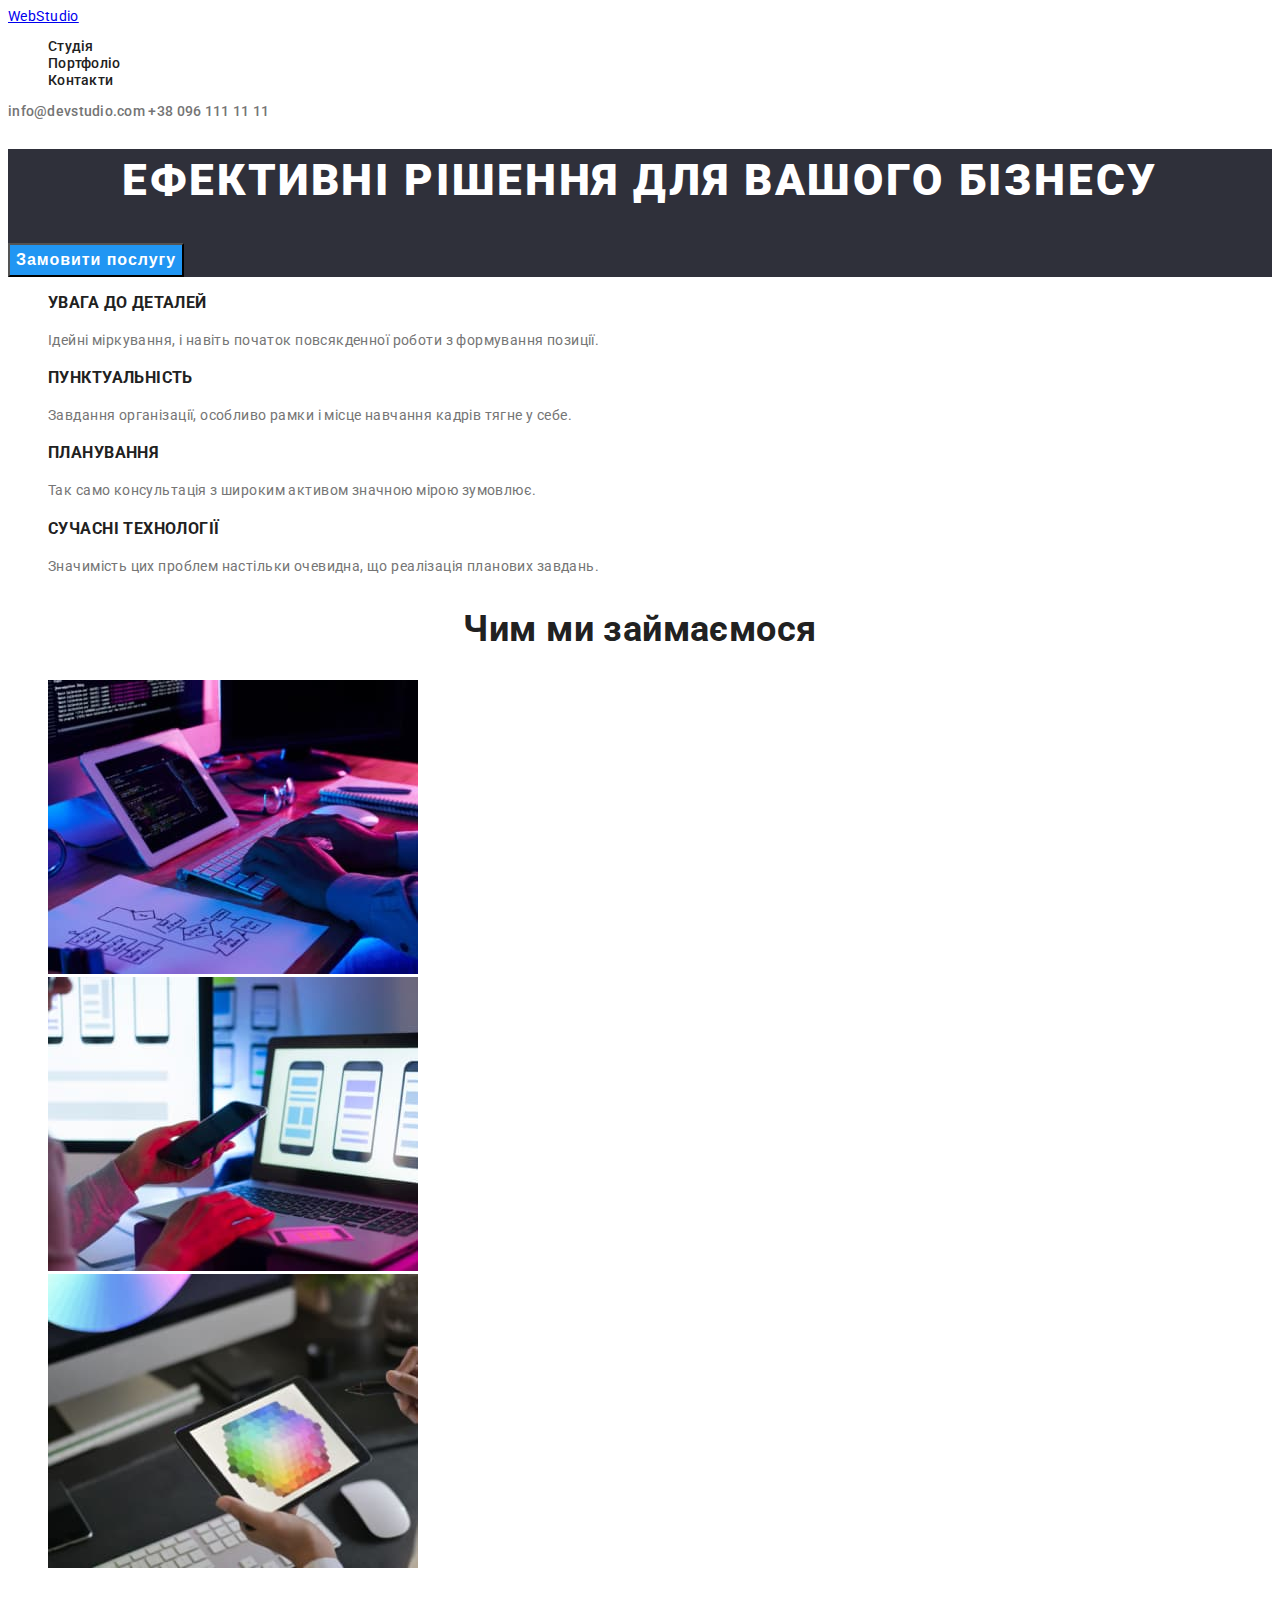
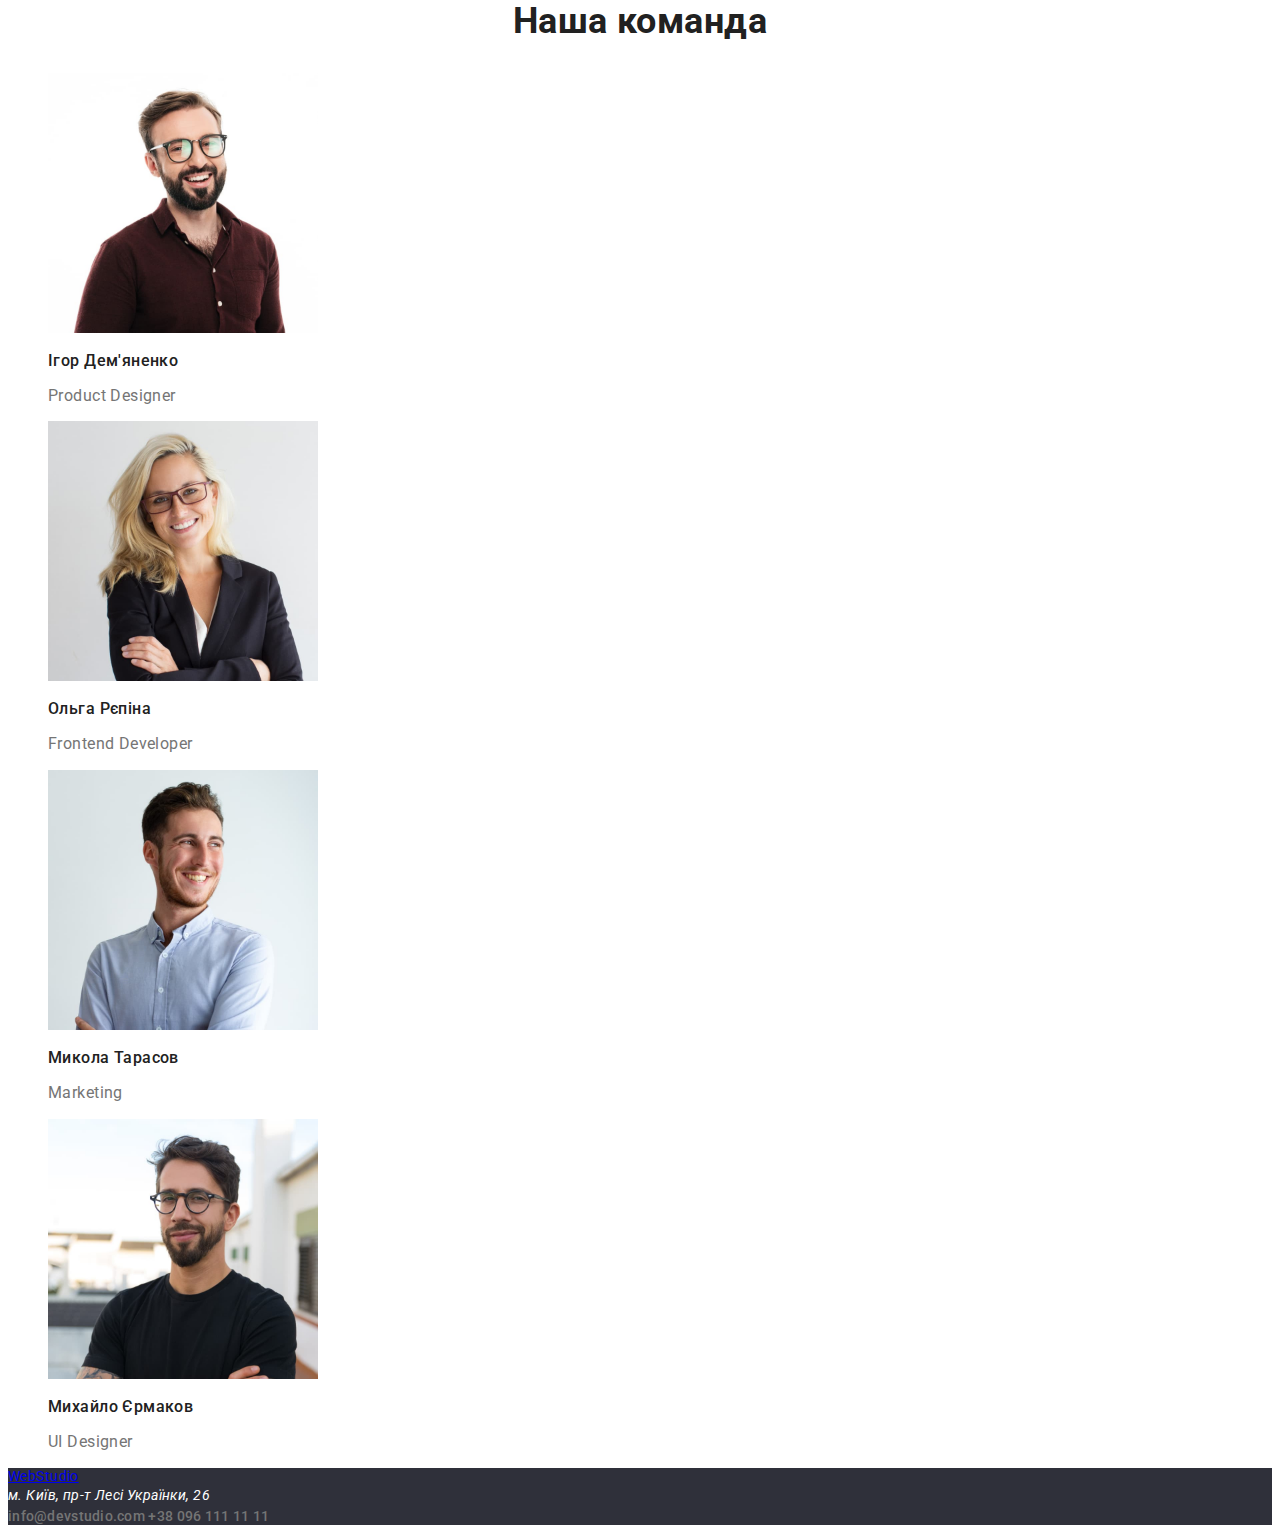
==== index.html @ 8fdbca29 "some fixes" ====
<!DOCTYPE html>
<html lang="en">
<head>
    <meta charset="UTF-8">
    <meta http-equiv="X-UA-Compatible" content="IE=edge">
    <meta name="viewport" content="width=device-width, initial-scale=1.0">
    <title>WebStudio</title>
    <link rel="preconnect" href="https://fonts.googleapis.com">
    <link rel="preconnect" href="https://fonts.gstatic.com" crossorigin>
    <link
        href="https://fonts.googleapis.com/css2?family=Montserrat:wght@400;700&family=Raleway:wght@700&family=Roboto:wght@400;500;700;900&display=swap"
        rel="stylesheet">
    <link rel="stylesheet" href="styles/styles.css">
</head>
<body>

<!-- Header -->

<header>

    <a href="/">WebStudio</a>

    <nav class="header-nav">
        <ul class="header-list list" >
            <li class="header-item" >
                <a class="header-link link" href="/">Студія</a>
            </li>
            <li class="header-item">
                <a class="header-link link" href="/portfolio.html">Портфоліо</a>
            </li>
            <li class="header-item">
                <a class="header-link link" href="">Контакти</a>
            </li>
        </ul>
    </nav>
    
    <a class="header-mail link" href="mailto:info@devstudio.com">info@devstudio.com</a>
    <a class="header-tel link" href="tel:+380961111111">+38 096 111 11 11</a>

</header>

<!-- Main -->

<main>
    
    <section class="hero">
        <h1 class="hero-h1">Ефективні рішення для вашого бізнесу</h1>
        <button class="hero-bt" type="button">Замовити послугу</button>
    </section>

    <section class="skills">
        <ul class="skills-list">
            <li class="skills-item">
                <h3 class="skills-h3">УВАГА ДО ДЕТАЛЕЙ</h3>
                <p class="skills-p">Ідейні міркування, і навіть початок повсякденної роботи з формування позиції.</p>
            </li>

            <li class="skills-item">
                <h3 class="skills-h3">ПУНКТУАЛЬНІСТЬ</h3>
                <p class="skills-p">Завдання організації, особливо рамки і місце навчання кадрів тягне у себе.</p>
            </li>

            <li class="skills-item">
                <h3 class="skills-h3">ПЛАНУВАННЯ</h3>
                <p class="skills-p">Так само консультація з широким активом значною мірою зумовлює.</p>
            </li>

            <li class="skills-item">
                <h3 class="skills-h3">СУЧАСНІ ТЕХНОЛОГІЇ</h3>
                <p class="skills-p">Значимість цих проблем настільки очевидна, що реалізація планових завдань.</p>
            </li>

        </ul>

    </section>

    <section class="about">
        <h2 class="about-h2">Чим ми займаємося</h2>
            <ul class="about-list">
                <li class="about-item list">
                    <img class="about-img" src="img/boxone.jpg" alt="фотоодин" width="370" height="294">
                </li>

                <li class="about-item list">
                    <img class="about-img" src="img/boxtwo.jpg" alt="фотодва" width="370" height="294">
                </li>
    
                <li class="about-item list">
                    <img class="about-img" src="img/boxthree.jpg" alt="фототри" width="370" height="294">
                </li>
            </ul>
  
</section>

<section class="team">

    <h2 class="team-h2">Наша команда</h2>

   <ul class="team-list">
        <li class="team-item list">
            <img src="img/ihor.jpg" alt="Ігор Дем'яненко" width="270" height="260">
            <h3 class="team-h3">Ігор Дем'яненко</h3>
            <p class="team-p">Product Designer</p>
        </li>

        <li class="team-item list">
            <img src="img/olha.jpg" alt="Ольга Рєпіна" width="270" height="260">
            <h3 class="team-h3">Ольга Рєпіна</h3>
            <p class="team-p">Frontend Developer</p>
        </li>

        <li class="team-item list">
            <img src="img/mykhola.jpg" alt="Микола Тарасов" width="270" height="260">
            <h3 class="team-h3">Микола Тарасов</h3>
            <p class="team-p">Marketing</p>
        </li>

        <li class="team-item list">
            <img src="img/mykhailo.jpg" alt="Михайло Єрмаков" width="270" height="260">
            <h3 class="team-h3">Михайло Єрмаков</h3>
            <p class="team-p">UI Designer</p>
        </li>
   </ul>

</section>

</main>

<!--Footer-->

<footer class="info-ft">
    <div>
        <a href="/">WebStudio</a>

        <address class="address-ft">м. Київ, пр-т Лесі Українки, 26</address>

        <a class="header-mail link" href="mailto:info@devstudio.com">info@devstudio.com</a>

        <a class="header-tel link" href="tel:+380961111111">+38 096 111 11 11</a>
    </div>
</footer>
    
</body>
</html>
---- styles/styles.css ----
/*------------------------------BODY------------------------------*/

body {font-family: "Roboto" , sans-serif;
font-size: 14px;
letter-spacing: 0.03em;
}

/*------------------------------GLOBAL------------------------------*/

.list {list-style: none;}

.link {text-decoration: none;}

/*------------------------------HEADER------------------------------*/

.header-link {  
    font-weight: 500;
    line-height: 1.14;
    letter-spacing: 0.02em;
    color: #212121;
}

.header-link:hover , .header-link:focus {color: #2196F3;}


                                   /* TYT ZROBUTU RAZOM */
.header-mail {
    font-weight: 500;
    line-height: 1.14;
    letter-spacing: 0.02em;
    color: #757575;
}

.header-mail:hover , .header-tel:hover {color: #2196F3; }



.header-tel {
    font-weight: 500;
    line-height: 1.14;
    letter-spacing: 0.02em;
    color: #757575;
}

.header-mail:focus, .header-tel:focus {color: #2196F3;}

/*------------------------------HERO------------------------------*/

.hero , .info-ft {background-color: #2F303A;}

.hero-h1 {
    font-weight: 900;
    font-size: 44px;
    line-height: 1.45;
    text-align: center;
    letter-spacing: 0.06em;
    text-transform: uppercase;
    color: #FFFFFF;
}

.hero-bt {
    background-color:#2196F3 ;
    font-weight: 700;
    font-size: 16px;
    line-height: 1.8;
    letter-spacing: 0.06em;
    color: #FFFFFF;
}

/*------------------------------MAIN CONTENT------------------------------*/

.skills-list {list-style: none;}

.skills-h3 {
    font-weight: 700;
    line-height: 1.14;
    text-transform: uppercase;
    color: #212121;
}

.skills-p {
    font-weight: 400;
    line-height: 1.71;
    color: #757575;
}
    /*--------------ABOUT---------------*/

.about-h2 {
    font-weight: 700;
    font-size: 36px;
    line-height: 1.16;
    text-align: center;
    color: #212121;
}

/*------------------------------TEAM------------------------------*/

.team-h2 {
    font-weight: 700;
    font-size: 36px;
    line-height: 1.16;
    text-align: center;
    color: #212121;
} 

.team-h3 {
    font-weight: 500;
    font-size: 16px;
    line-height: 1.18;
    color: #212121;
}
.team-p {
    font-weight: 400;
    font-size: 16px;
    line-height: 1.18;
    color: #757575;}

/*------------------------------FOOTER------------------------------*/

 .address-ft {
    font-weight: 400;
    line-height: 1.71;
    color: #FFFFFF;}

/*------------------------------PORTFOLIO BUTTONS------------------------------*/

/*------------------------------PORTFOLIO------------------------------*/
.portfolio-h2 {
    font-weight: 700;
    font-size: 18px;
    line-height:2;
    letter-spacing: 0.06em;
    color: #212121;}
    
.portfolio-txt {

    font-weight: 400;
    font-size: 16px;
    line-height: 1.87;
    color: #757575;}
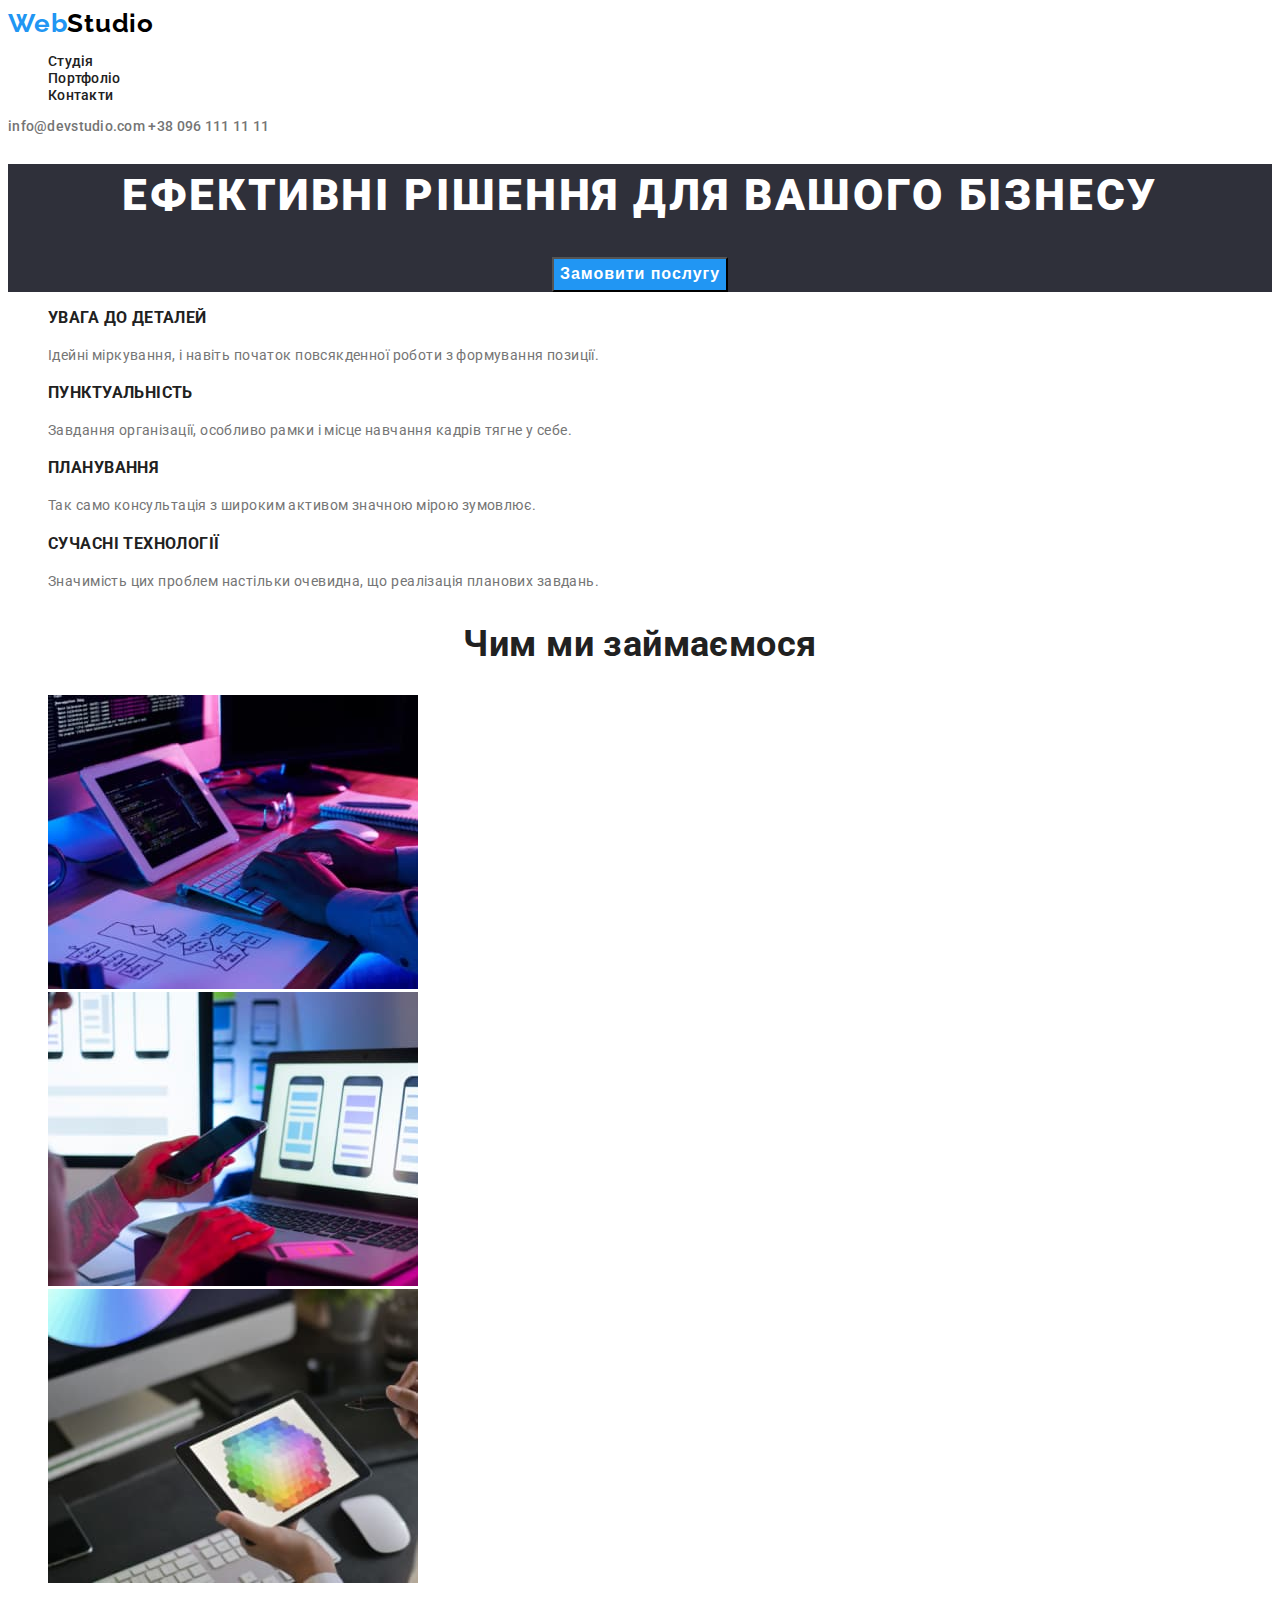
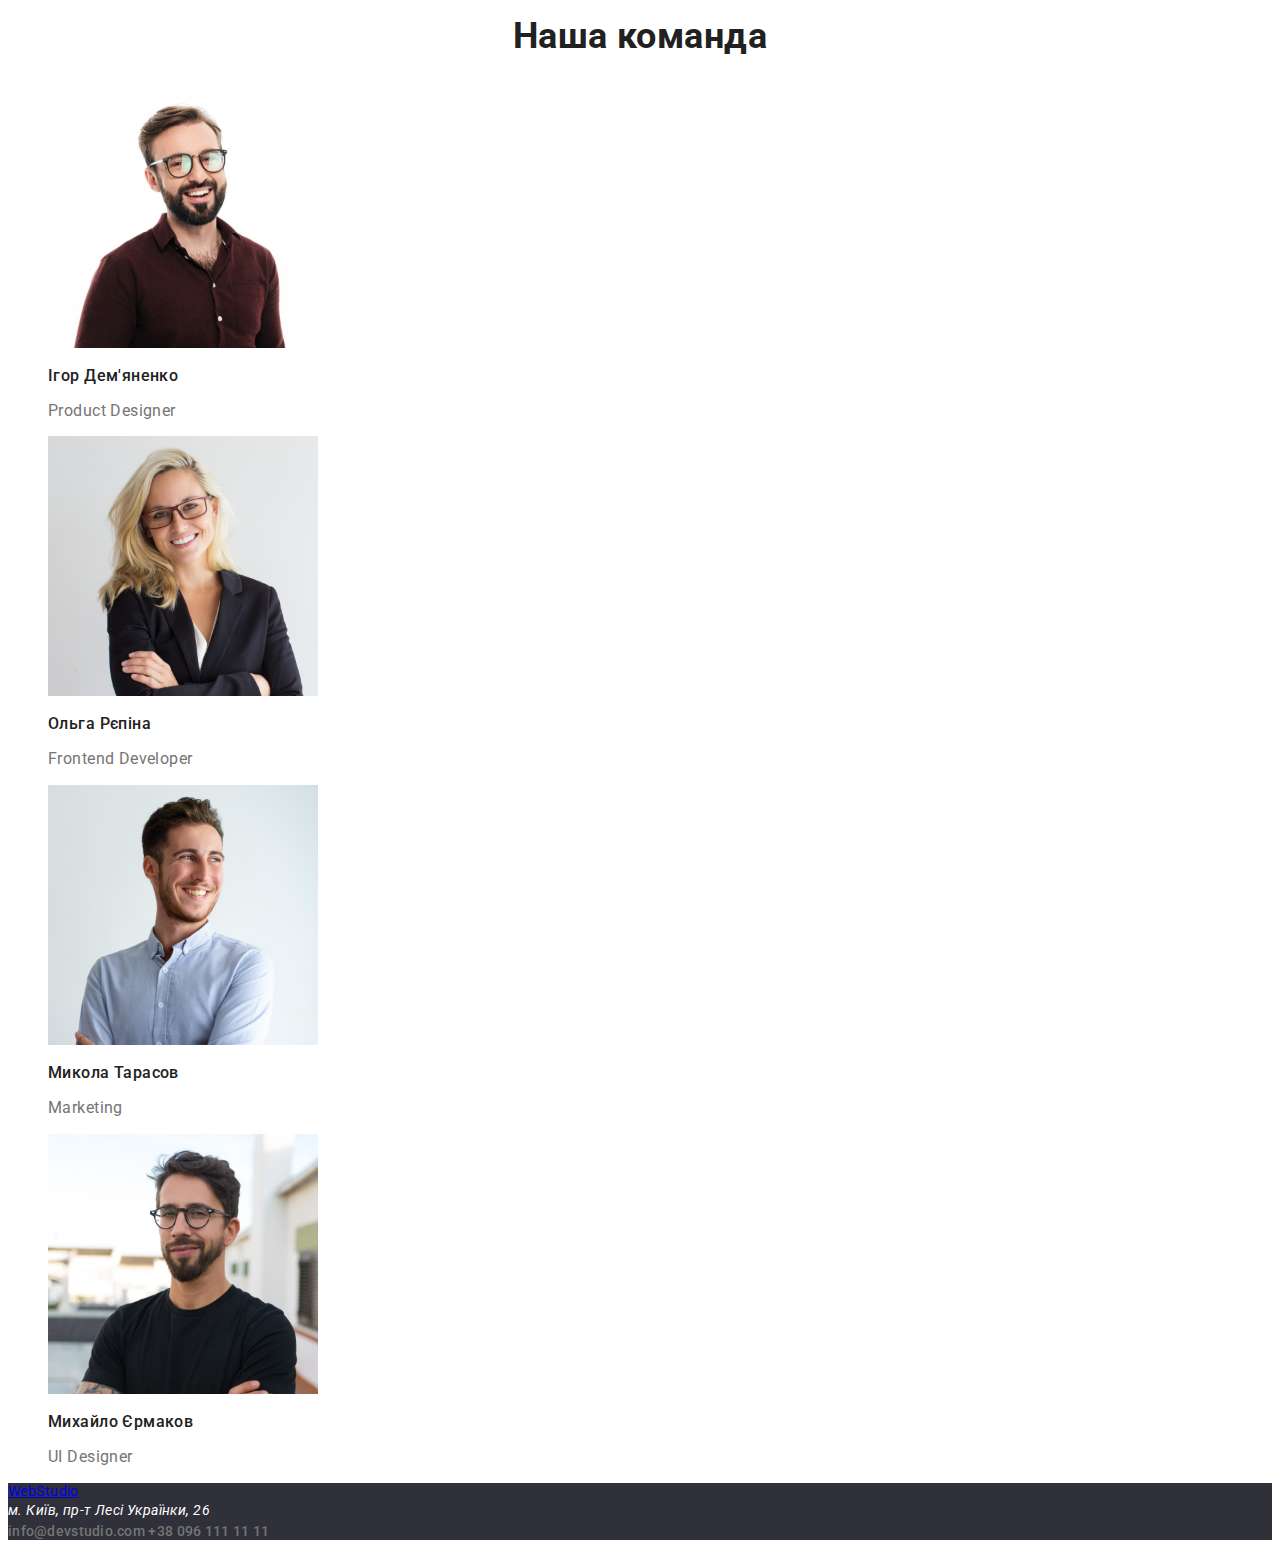
==== commit 331e26ec: "buttons made" ====
--- a/index.html
+++ b/index.html
@@ -18,7 +18,7 @@
 
 <header>
 
-    <a href="/">WebStudio</a>
+    <a href="/" class="link"><span class="logo-web">Web</span><span class="logo-studio">Studio</span></a>
 
     <nav class="header-nav">
         <ul class="header-list list" >
--- a/styles/styles.css
+++ b/styles/styles.css
@@ -14,6 +14,26 @@
 
 /*------------------------------HEADER------------------------------*/
 
+
+.logo-web {
+    color: #2196F3;
+    font-family: 'Raleway';
+    font-style: normal;
+    font-weight: 700;
+    font-size: 26px;
+    line-height: 1.19;
+    letter-spacing: 0.03em;}
+    
+.logo-studio {
+    font-family: 'Raleway';
+    font-style: normal;
+    font-weight: 700;
+    font-size: 26px;
+    line-height: 1.19;
+    letter-spacing: 0.03em;
+    color: #000000;
+}
+
 .header-link {  
     font-weight: 500;
     line-height: 1.14;
@@ -24,7 +44,6 @@
 .header-link:hover , .header-link:focus {color: #2196F3;}
 
 
-                                   /* TYT ZROBUTU RAZOM */
 .header-mail {
     font-weight: 500;
     line-height: 1.14;
@@ -61,6 +80,8 @@
 
 .hero-bt {
     background-color:#2196F3 ;
+    margin: 0 auto;
+    display: block;
     font-weight: 700;
     font-size: 16px;
     line-height: 1.8;
@@ -125,6 +146,31 @@
 
 /*------------------------------PORTFOLIO BUTTONS------------------------------*/
 
+.portfolio-buttons-list {
+    display: flex;
+    flex-direction: row;
+    justify-content: center;}
+
+.portfolio-bt {
+    background-color: #F5F4FA;
+    margin-left: 10px;
+
+    font-weight: 500;
+    font-size: 16px;
+    line-height: 1.62;
+    text-align: center;
+    letter-spacing: 0.03em;
+    color: #212121;}
+
+.portfolio-bt:focus {
+    color: #FFFFFF;
+    background-color: #2196F3}
+
+.portfolio-bt:hover {color: #FFFFFF;
+    background-color: #2196F3}
+
+
+
 /*------------------------------PORTFOLIO------------------------------*/
 .portfolio-h2 {
     font-weight: 700;
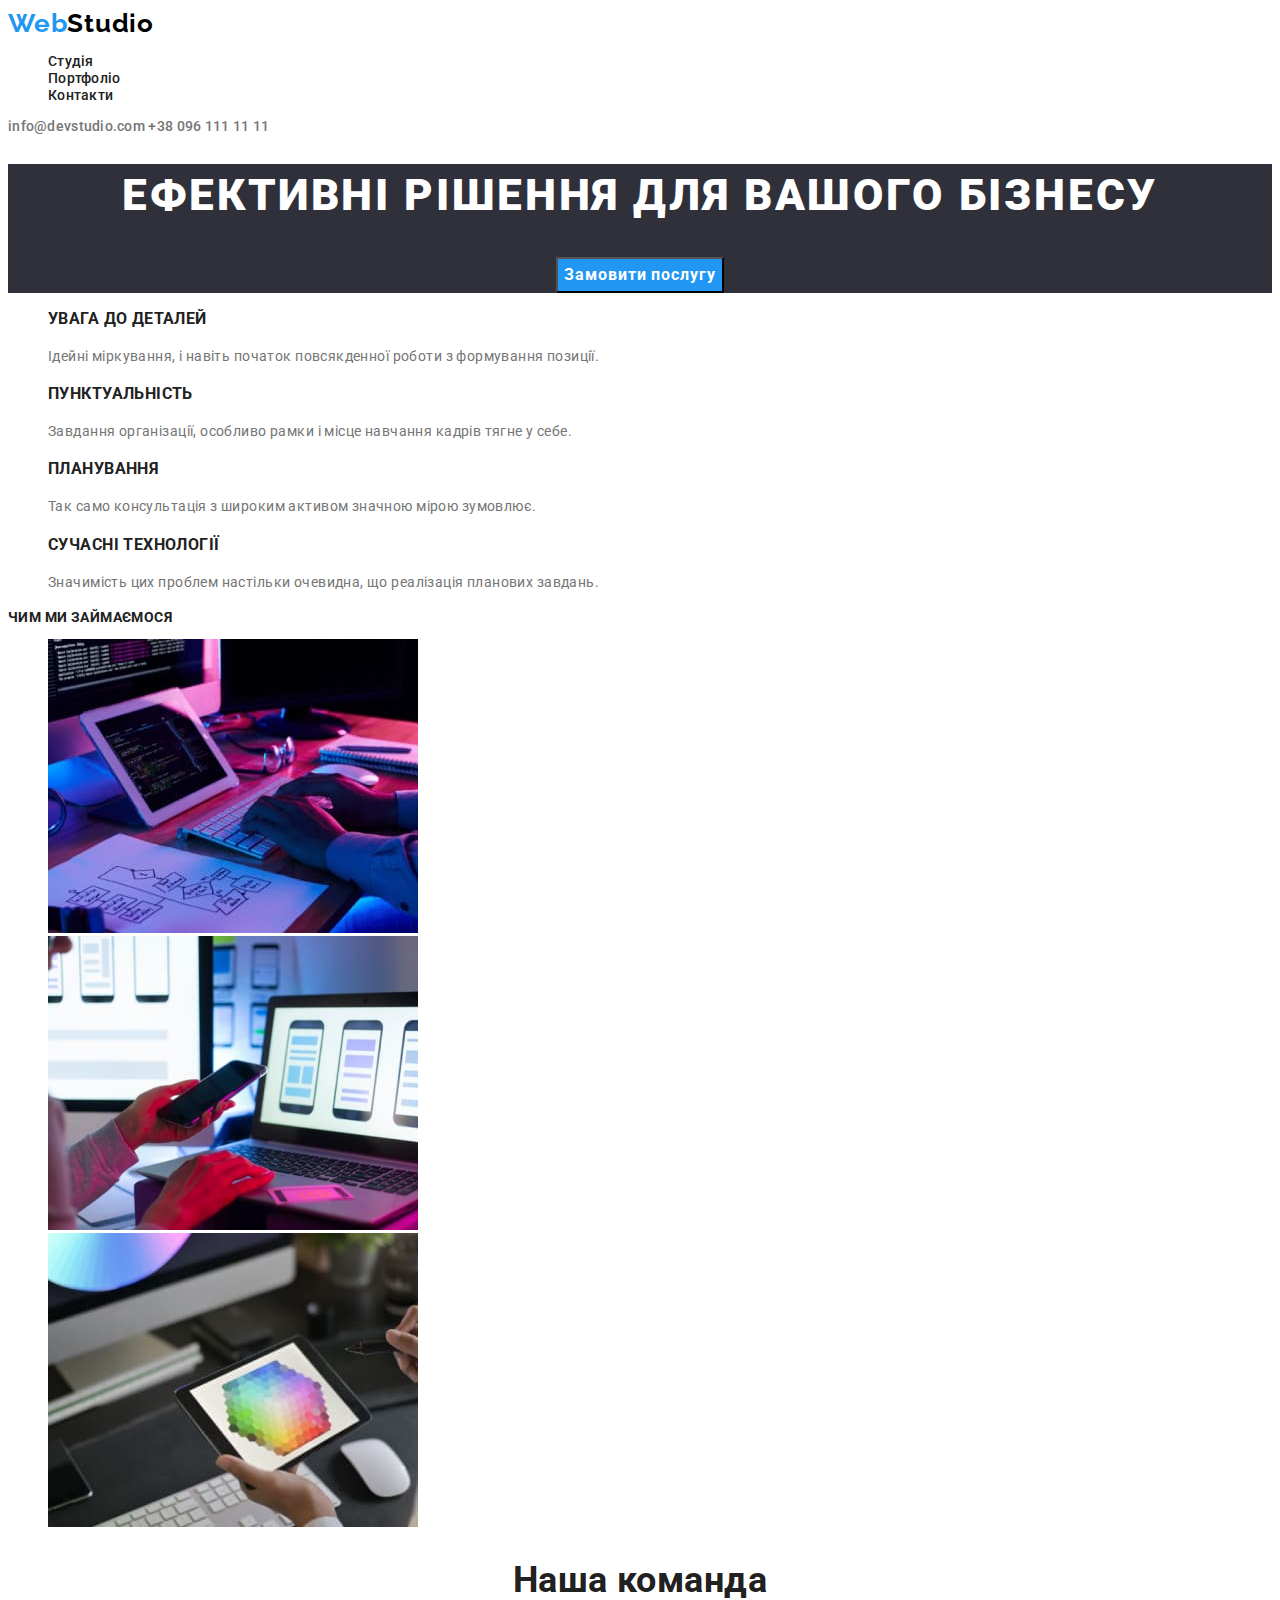
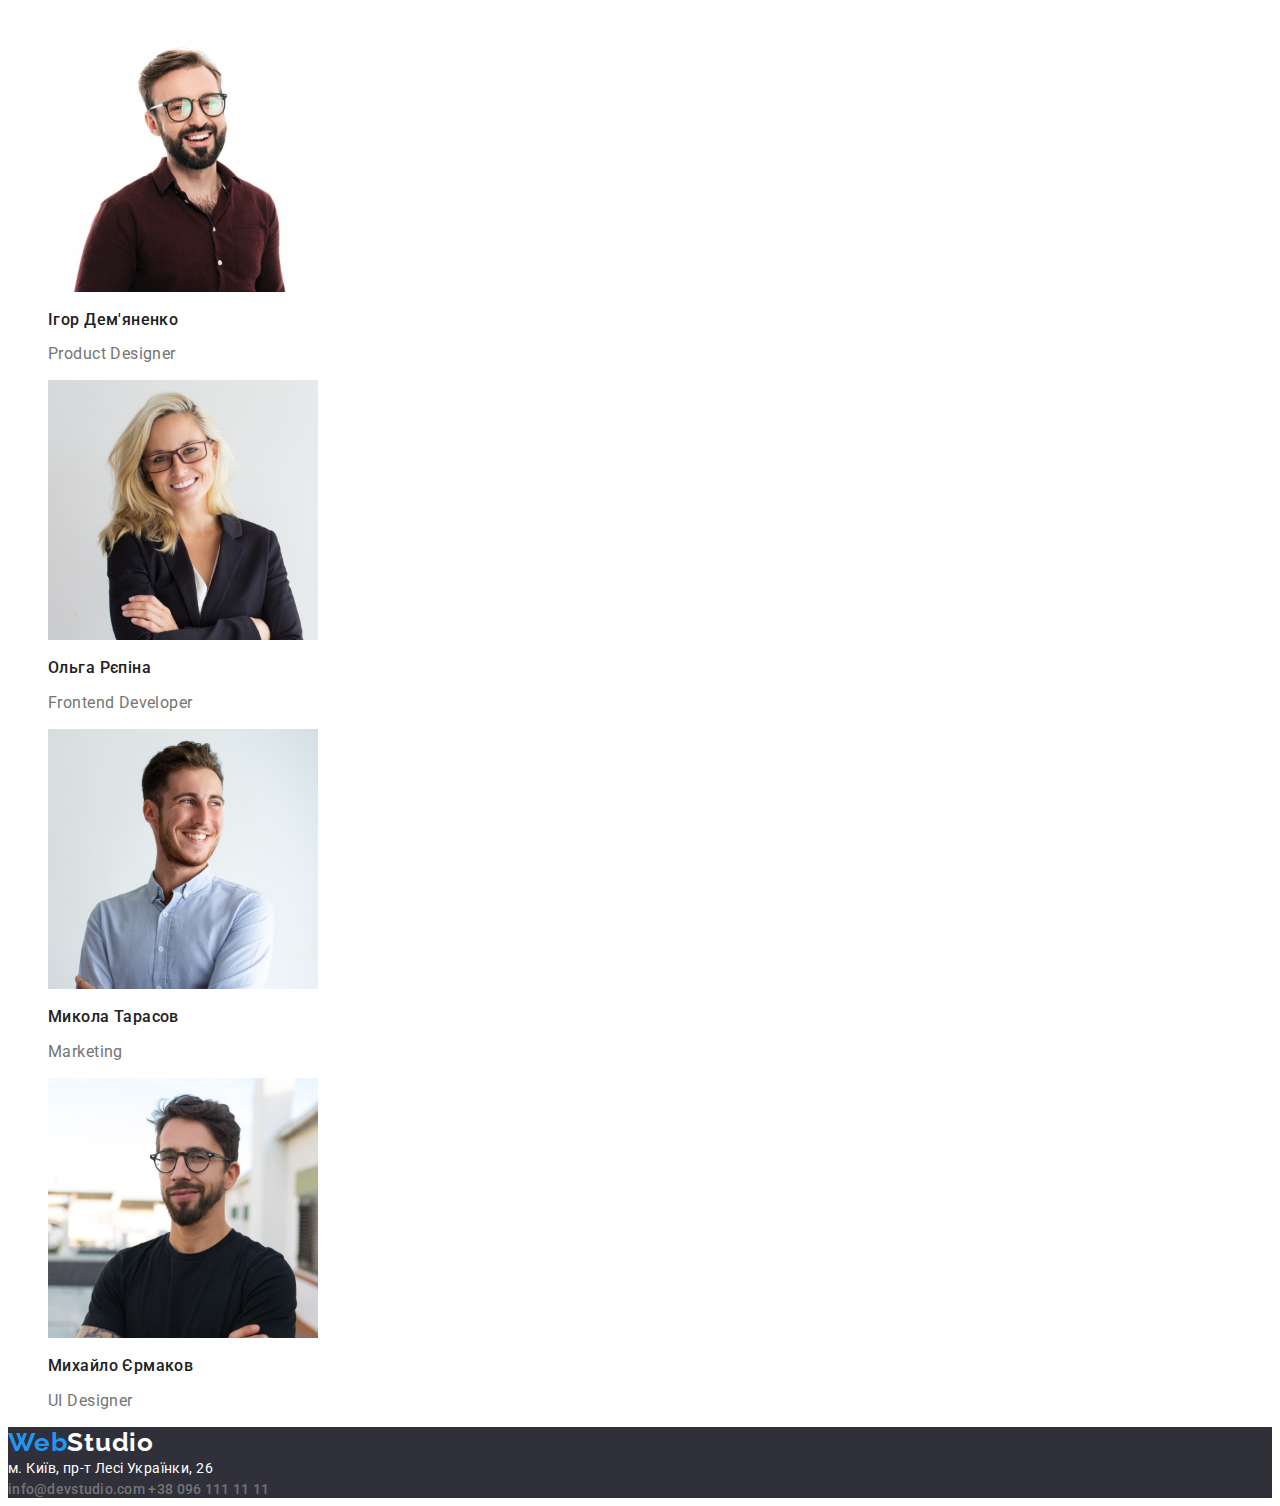
==== commit 28cc2a2a: "part1" ====
--- a/index.html
+++ b/index.html
@@ -23,10 +23,10 @@
     <nav class="header-nav">
         <ul class="header-list list" >
             <li class="header-item" >
-                <a class="header-link link" href="/">Студія</a>
+                <a class="header-link link" href="/goit-markup-hw-02/">Студія</a>
             </li>
             <li class="header-item">
-                <a class="header-link link" href="/portfolio.html">Портфоліо</a>
+                <a class="header-link link" href="/goit-markup-hw-02/portfolio.html">Портфоліо</a>
             </li>
             <li class="header-item">
                 <a class="header-link link" href="">Контакти</a>
@@ -130,7 +130,7 @@
 
 <footer class="info-ft">
     <div>
-        <a href="/">WebStudio</a>
+        <a href="/" class="link"><span class="logo-web">Web</span><span class="logo-studio">Studio</span></a>
 
         <address class="address-ft">м. Київ, пр-т Лесі Українки, 26</address>
 
--- a/styles/styles.css
+++ b/styles/styles.css
@@ -34,6 +34,15 @@
     color: #000000;
 }
 
+footer .logo-studio {
+    font-family: 'Raleway';
+    font-style: normal;
+    font-weight: 700;
+    font-size: 26px;
+    line-height: 1.19;
+    letter-spacing: 0.03em;
+    color: #FFFFFF;}
+
 .header-link {  
     font-weight: 500;
     line-height: 1.14;
@@ -79,15 +88,22 @@
 }
 
 .hero-bt {
-    background-color:#2196F3 ;
+    font-family: 'Roboto';
+    font-style: normal;
+    font-weight: 700;
+    font-size: 16px;
+    line-height: 1.87;
+
+    display: flex;
+    align-items: center;
+    text-align: center;
+    letter-spacing: 0.06em;
+
     margin: 0 auto;
     display: block;
-    font-weight: 700;
-    font-size: 16px;
-    line-height: 1.8;
-    letter-spacing: 0.06em;
+
     color: #FFFFFF;
-}
+    background-color: #2196F3;}
 
 /*------------------------------MAIN CONTENT------------------------------*/
 
@@ -97,40 +113,41 @@
     font-weight: 700;
     line-height: 1.14;
     text-transform: uppercase;
+    color: #212121;}
+
+.skills-p {
+    font-weight: 400;
+    line-height: 1.71;
+    color: #757575;}
+
+    /*--------------ABOUT---------------*/
+
+.about-h2 {
+    font-style: normal;
+    font-weight: 700;
+    font-size: 14px;
+    line-height: 1.16;
+    letter-spacing: 0.03em;
+    text-transform: uppercase;
+
     color: #212121;
 }
 
-.skills-p {
-    font-weight: 400;
-    line-height: 1.71;
-    color: #757575;
-}
-    /*--------------ABOUT---------------*/
-
-.about-h2 {
+/*------------------------------TEAM------------------------------*/
+
+.team-h2 {
     font-weight: 700;
     font-size: 36px;
     line-height: 1.16;
     text-align: center;
-    color: #212121;
-}
-
-/*------------------------------TEAM------------------------------*/
-
-.team-h2 {
-    font-weight: 700;
-    font-size: 36px;
-    line-height: 1.16;
-    text-align: center;
-    color: #212121;
-} 
+    color: #212121;} 
 
 .team-h3 {
     font-weight: 500;
     font-size: 16px;
     line-height: 1.18;
-    color: #212121;
-}
+    color: #212121;}
+
 .team-p {
     font-weight: 400;
     font-size: 16px;
@@ -140,9 +157,14 @@
 /*------------------------------FOOTER------------------------------*/
 
  .address-ft {
-    font-weight: 400;
+font-style: normal;
+    font-weight: 400;
+    font-size: 14px;
     line-height: 1.71;
+    letter-spacing: 0.03em;
     color: #FFFFFF;}
+
+    
 
 /*------------------------------PORTFOLIO BUTTONS------------------------------*/
 
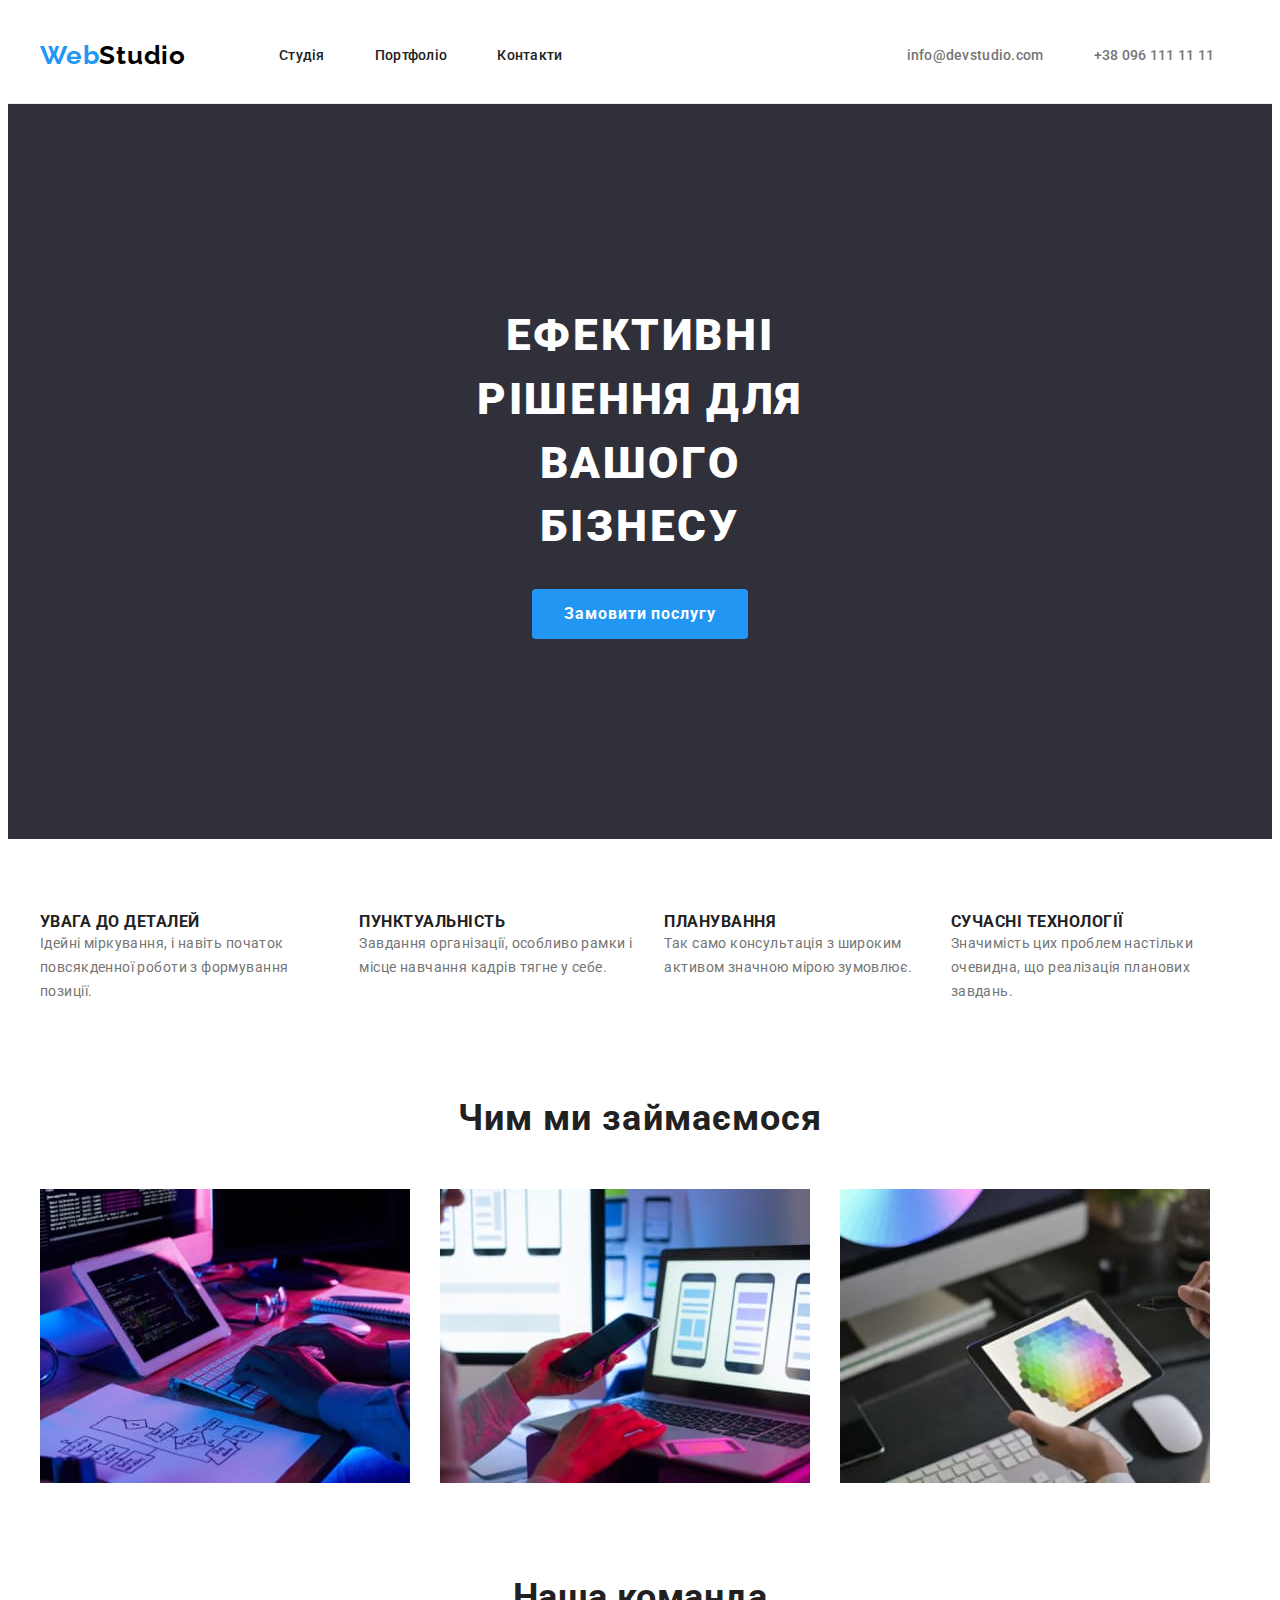
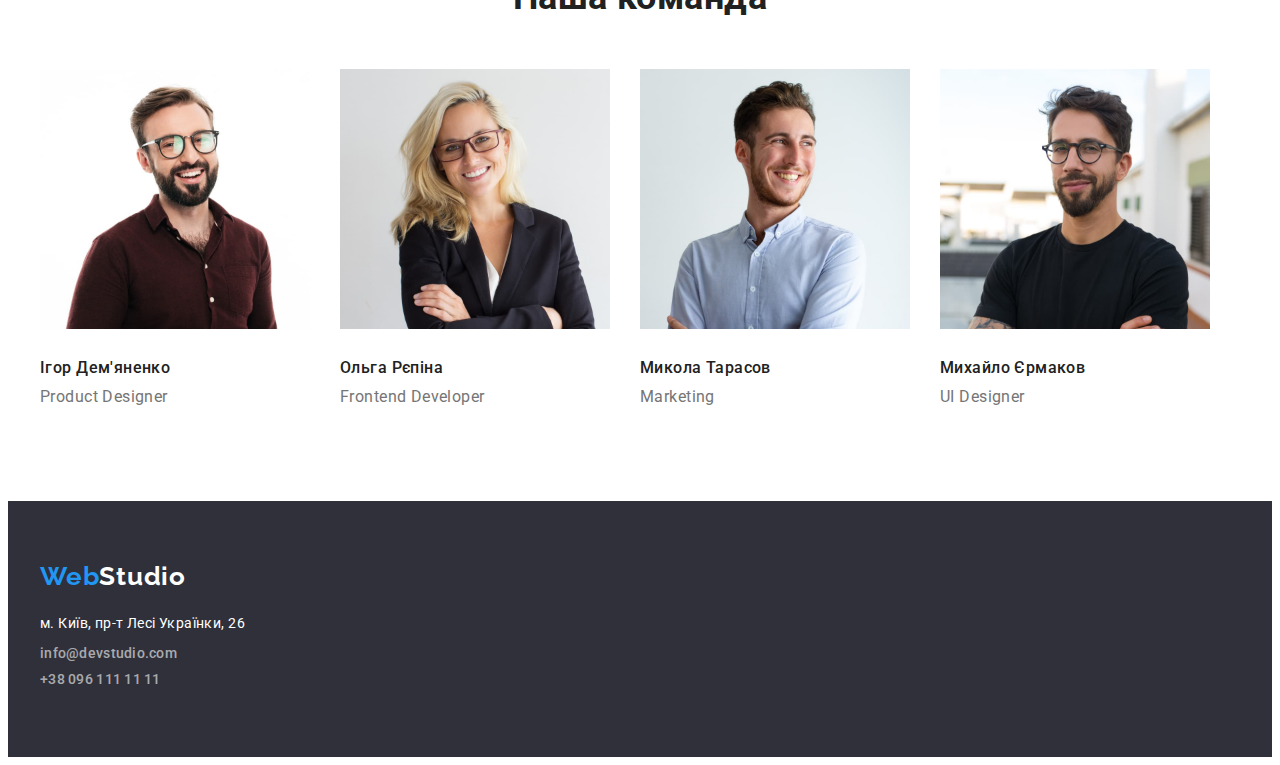
==== commit 92df23a4: "did my best sorry" ====
--- a/index.html
+++ b/index.html
@@ -7,6 +7,9 @@
     <title>WebStudio</title>
     <link rel="preconnect" href="https://fonts.googleapis.com">
     <link rel="preconnect" href="https://fonts.gstatic.com" crossorigin>
+    <link rel="stylesheet" href="https://cdnjs.cloudflare.com/ajax/libs/modern-normalize/1.1.0/modern-normalize.min.css"
+        integrity="sha512-wpPYUAdjBVSE4KJnH1VR1HeZfpl1ub8YT/NKx4PuQ5NmX2tKuGu6U/JRp5y+Y8XG2tV+wKQpNHVUX03MfMFn9Q=="
+        crossorigin="anonymous" referrerpolicy="no-referrer" />
     <link
         href="https://fonts.googleapis.com/css2?family=Montserrat:wght@400;700&family=Raleway:wght@700&family=Roboto:wght@400;500;700;900&display=swap"
         rel="stylesheet">
@@ -16,26 +19,32 @@
 
 <!-- Header -->
 
-<header>
-
-    <a href="/" class="link"><span class="logo-web">Web</span><span class="logo-studio">Studio</span></a>
-
-    <nav class="header-nav">
-        <ul class="header-list list" >
-            <li class="header-item" >
-                <a class="header-link link" href="/goit-markup-hw-02/">Студія</a>
-            </li>
-            <li class="header-item">
-                <a class="header-link link" href="/goit-markup-hw-02/portfolio.html">Портфоліо</a>
-            </li>
-            <li class="header-item">
-                <a class="header-link link" href="">Контакти</a>
-            </li>
-        </ul>
-    </nav>
+<header> 
+    <div class="container">
+        <nav class="header-nav">
+            <ul class="header-list list" >
+                <li class="logo-position">
+                    <a href="/" class="link"><span class="logo-web">Web</span><span class="logo-studio">Studio</span></a>
+                </li>
+                <li class="header-item" >
+                    <a class="header-link link" href="/goit-markup-hw-02/">Студія</a>
+                </li>
+                <li class="header-item">
+                    <a class="header-link link" href="/goit-markup-hw-02/portfolio.html">Портфоліо</a>
+                </li>
+                <li class="header-item">
+                    <a class="header-link link" href="">Контакти</a>
+                </li>
+                <li>
+                    <a class="header-mail link" href="mailto:info@devstudio.com">info@devstudio.com</a>
+                </li>
+                <li>
+                    <a class="header-tel link" href="tel:+380961111111">+38 096 111 11 11</a>
+                </li>
+            </ul>
+        </nav>
     
-    <a class="header-mail link" href="mailto:info@devstudio.com">info@devstudio.com</a>
-    <a class="header-tel link" href="tel:+380961111111">+38 096 111 11 11</a>
+    </div>
 
 </header>
 
@@ -49,34 +58,35 @@
     </section>
 
     <section class="skills">
-        <ul class="skills-list">
-            <li class="skills-item">
-                <h3 class="skills-h3">УВАГА ДО ДЕТАЛЕЙ</h3>
-                <p class="skills-p">Ідейні міркування, і навіть початок повсякденної роботи з формування позиції.</p>
-            </li>
-
-            <li class="skills-item">
-                <h3 class="skills-h3">ПУНКТУАЛЬНІСТЬ</h3>
-                <p class="skills-p">Завдання організації, особливо рамки і місце навчання кадрів тягне у себе.</p>
-            </li>
-
-            <li class="skills-item">
-                <h3 class="skills-h3">ПЛАНУВАННЯ</h3>
-                <p class="skills-p">Так само консультація з широким активом значною мірою зумовлює.</p>
-            </li>
-
-            <li class="skills-item">
-                <h3 class="skills-h3">СУЧАСНІ ТЕХНОЛОГІЇ</h3>
-                <p class="skills-p">Значимість цих проблем настільки очевидна, що реалізація планових завдань.</p>
-            </li>
-
-        </ul>
+        
+            <ul class="skills-list container">
+                <li class="skills-item">
+                    <h3 class="skills-h3">УВАГА ДО ДЕТАЛЕЙ</h3>
+                    <p class="skills-p">Ідейні міркування, і навіть початок повсякденної роботи з формування позиції.</p>
+                </li>
+    
+                <li class="skills-item">
+                    <h3 class="skills-h3">ПУНКТУАЛЬНІСТЬ</h3>
+                    <p class="skills-p">Завдання організації, особливо рамки і місце навчання кадрів тягне у себе.</p>
+                </li>
+    
+                <li class="skills-item">
+                    <h3 class="skills-h3">ПЛАНУВАННЯ</h3>
+                    <p class="skills-p">Так само консультація з широким активом значною мірою зумовлює.</p>
+                </li>
+    
+                <li class="skills-item">
+                    <h3 class="skills-h3">СУЧАСНІ ТЕХНОЛОГІЇ</h3>
+                    <p class="skills-p">Значимість цих проблем настільки очевидна, що реалізація планових завдань.</p>
+                </li>
+    
+            </ul>
 
     </section>
 
     <section class="about">
         <h2 class="about-h2">Чим ми займаємося</h2>
-            <ul class="about-list">
+            <ul class="about-list container">
                 <li class="about-item list">
                     <img class="about-img" src="img/boxone.jpg" alt="фотоодин" width="370" height="294">
                 </li>
@@ -96,7 +106,7 @@
 
     <h2 class="team-h2">Наша команда</h2>
 
-   <ul class="team-list">
+   <ul class="team-list container">
         <li class="team-item list">
             <img src="img/ihor.jpg" alt="Ігор Дем'яненко" width="270" height="260">
             <h3 class="team-h3">Ігор Дем'яненко</h3>
@@ -129,14 +139,18 @@
 <!--Footer-->
 
 <footer class="info-ft">
-    <div>
-        <a href="/" class="link"><span class="logo-web">Web</span><span class="logo-studio">Studio</span></a>
-
-        <address class="address-ft">м. Київ, пр-т Лесі Українки, 26</address>
-
-        <a class="header-mail link" href="mailto:info@devstudio.com">info@devstudio.com</a>
-
-        <a class="header-tel link" href="tel:+380961111111">+38 096 111 11 11</a>
+    <div class="container"> 
+        <div class="footer-column">
+<ul class="list">
+            <li class="logo-ft"><a href="/" class="link logo-position-ft"><span class="logo-web">Web</span><span class="logo-studio">Studio</span></a></li>
+    
+            <li class="contact-ft"><address class="address-ft ft">м. Київ, пр-т Лесі Українки, 26</address></li>
+    
+            <li class="contact-ft"><a class="header-mail ft link" href="mailto:info@devstudio.com">info@devstudio.com</a></li>
+    
+            <li class="contact-ft"><a class="header-tel ft link" href="tel:+380961111111">+38 096 111 11 11</a></li>
+</ul>
+        </div>
     </div>
 </footer>
     
--- a/styles/styles.css
+++ b/styles/styles.css
@@ -12,7 +12,48 @@
 
 .link {text-decoration: none;}
 
+p,
+h1,
+h2,
+h3,
+h4,
+h5,
+h6 {
+    margin: 0;
+}
+
+ul,
+ol {
+    margin: 0;
+    padding-left: 0;
+}
+
+button {
+    cursor: pointer;
+}
+
+address {
+    font-style: normal;
+}
+
+img {
+    display: block;
+}
+
+/*------------------------------CONTAINER------------------------------*/
+
+.container {
+    display: flex;
+    box-sizing: border-box;
+    margin: 0 auto;
+    width: 1200px;
+}
+
 /*------------------------------HEADER------------------------------*/
+
+.header-list {
+    display: flex;
+}
 
 
 .logo-web {
@@ -32,6 +73,7 @@
     line-height: 1.19;
     letter-spacing: 0.03em;
     color: #000000;
+    padding-right: 43px;
 }
 
 footer .logo-studio {
@@ -54,24 +96,34 @@
 
 
 .header-mail {
+
+    font-style: normal;
     font-weight: 500;
     line-height: 1.14;
     letter-spacing: 0.02em;
-    color: #757575;
-}
+    
+    color: #757575;}
+
+
 
 .header-mail:hover , .header-tel:hover {color: #2196F3; }
 
 
 
 .header-tel {
+
+    font-style: normal;
     font-weight: 500;
     line-height: 1.14;
     letter-spacing: 0.02em;
-    color: #757575;
-}
+
+    color: #757575;}
 
 .header-mail:focus, .header-tel:focus {color: #2196F3;}
+
+
+
+ 
 
 /*------------------------------HERO------------------------------*/
 
@@ -85,6 +137,8 @@
     letter-spacing: 0.06em;
     text-transform: uppercase;
     color: #FFFFFF;
+    padding-top: 200px;
+    padding-bottom: 30px; 
 }
 
 .hero-bt {
@@ -93,8 +147,6 @@
     font-weight: 700;
     font-size: 16px;
     line-height: 1.87;
-
-    display: flex;
     align-items: center;
     text-align: center;
     letter-spacing: 0.06em;
@@ -103,17 +155,24 @@
     display: block;
 
     color: #FFFFFF;
-    background-color: #2196F3;}
+    background-color: #2196F3;
+
+padding: 10px 32px;}
 
 /*------------------------------MAIN CONTENT------------------------------*/
 
-.skills-list {list-style: none;}
+.skills-list {list-style: none;
+    padding-top: 74px;
+padding-bottom: 94px;}
 
 .skills-h3 {
     font-weight: 700;
     line-height: 1.14;
+    letter-spacing: 0.03em;
     text-transform: uppercase;
-    color: #212121;}
+
+    color: #212121;;}
+
 
 .skills-p {
     font-weight: 400;
@@ -125,13 +184,14 @@
 .about-h2 {
     font-style: normal;
     font-weight: 700;
-    font-size: 14px;
+    font-size: 36px;
     line-height: 1.16;
     letter-spacing: 0.03em;
-    text-transform: uppercase;
-
+    text-align: center;
     color: #212121;
-}
+    padding-bottom: 50px;
+}
+
 
 /*------------------------------TEAM------------------------------*/
 
@@ -140,29 +200,36 @@
     font-size: 36px;
     line-height: 1.16;
     text-align: center;
-    color: #212121;} 
+    color: #212121;
+    padding-bottom: 50px;
+    padding-top: 94px;} 
 
 .team-h3 {
     font-weight: 500;
     font-size: 16px;
     line-height: 1.18;
-    color: #212121;}
+    color: #212121;
+    padding-top: 30px;}
 
 .team-p {
-    font-weight: 400;
     font-size: 16px;
     line-height: 1.18;
-    color: #757575;}
+    color: #757575;
+    padding-top: 10px;}
+
+
+        .team-list {padding-bottom: 94px;}
 
 /*------------------------------FOOTER------------------------------*/
 
  .address-ft {
-font-style: normal;
-    font-weight: 400;
-    font-size: 14px;
+    font-style: normal;
     line-height: 1.71;
     letter-spacing: 0.03em;
     color: #FFFFFF;}
+
+
+    footer .header-mail , footer .header-tel {color: rgba(255, 255, 255, 0.6);}
 
     
 
@@ -177,12 +244,17 @@
     background-color: #F5F4FA;
     margin-left: 10px;
 
+font-family: 'Roboto';
+    font-style: normal;
     font-weight: 500;
     font-size: 16px;
     line-height: 1.62;
+
     text-align: center;
     letter-spacing: 0.03em;
-    color: #212121;}
+
+    color: #212121;
+border: none;}
 
 .portfolio-bt:focus {
     color: #FFFFFF;
@@ -208,3 +280,125 @@
     line-height: 1.87;
     color: #757575;}
 
+
+/*------------------------------------------------------------------------------------------------------------------------*/
+/*------------------------------------------------------ HOMEWORK №3 -----------------------------------------------------*/
+/*------------------------------------------------------------------------------------------------------------------------*/
+
+
+.header-tel {
+    padding-left: 50px;
+}
+.header-mail {
+    padding-left: 344px;
+}
+
+.header-link {
+    padding-left: 50px;
+}
+
+.skills-list, .team-list, .about-list, .portfolio-list  {
+    column-gap: 30px;
+}
+
+.hero {
+    padding-bottom: 200px;
+    padding-left: 450px;
+    padding-right: 450px;
+    
+}
+
+header {
+    padding: 32px 0;
+    border-bottom: 1px solid #ECECEC;
+}
+
+
+.header-list {
+    align-items: center;
+}
+
+.ft {
+    padding: 0 0 0 0;
+}
+
+footer {
+   padding: 60px 0;
+}
+
+.logo-position-ft {
+    padding-bottom: 20px;
+}
+
+.logo-ft{
+    padding-bottom: 20px;
+}
+
+.contact-ft{
+   padding-bottom: 9px;  
+}
+
+.hero-bt {
+    border-radius: 4px;
+    box-shadow: 10px 16px #2F303A;
+    border: none;
+}
+
+/*---------------------------- PORTFOLIO----------------------------*/
+
+.portfolio-list {
+    display: flex;
+    flex-wrap: wrap;
+    row-gap: 30px;
+}
+
+.portfolio-item {
+    width: 370px;
+    height: 404px;
+}
+
+
+.gallery-section {
+    padding-bottom: 94px;
+}
+
+.portfolio-buttons-list {
+    padding-bottom: 34px;
+}
+
+.portfolio-bt {
+    border-radius: 4px;
+    row-gap: 8px;
+    padding: 6px 22px;
+}
+
+.portfolio-bt:hover{
+    border-radius: 4px;
+    box-shadow: 0 4px 8px -2px #2F303A;
+    border: none;
+}
+
+.portfolio-bt:focus {
+    border-radius: 4px;
+    box-shadow: 0 4px 8px -2px #2F303A;
+    border: none;
+}
+
+
+.button-portfolio-nav {
+    padding-top: 94px;
+}
+
+.portfolio-h2 {
+    padding-bottom: 4px;
+}
+
+.portfolio-item {
+    padding: 32px 0;
+}
+
+.portfolio-description {
+    border: 1px solid #ECECEC;
+    border-top: none;
+    padding: 20px 24px;
+}
